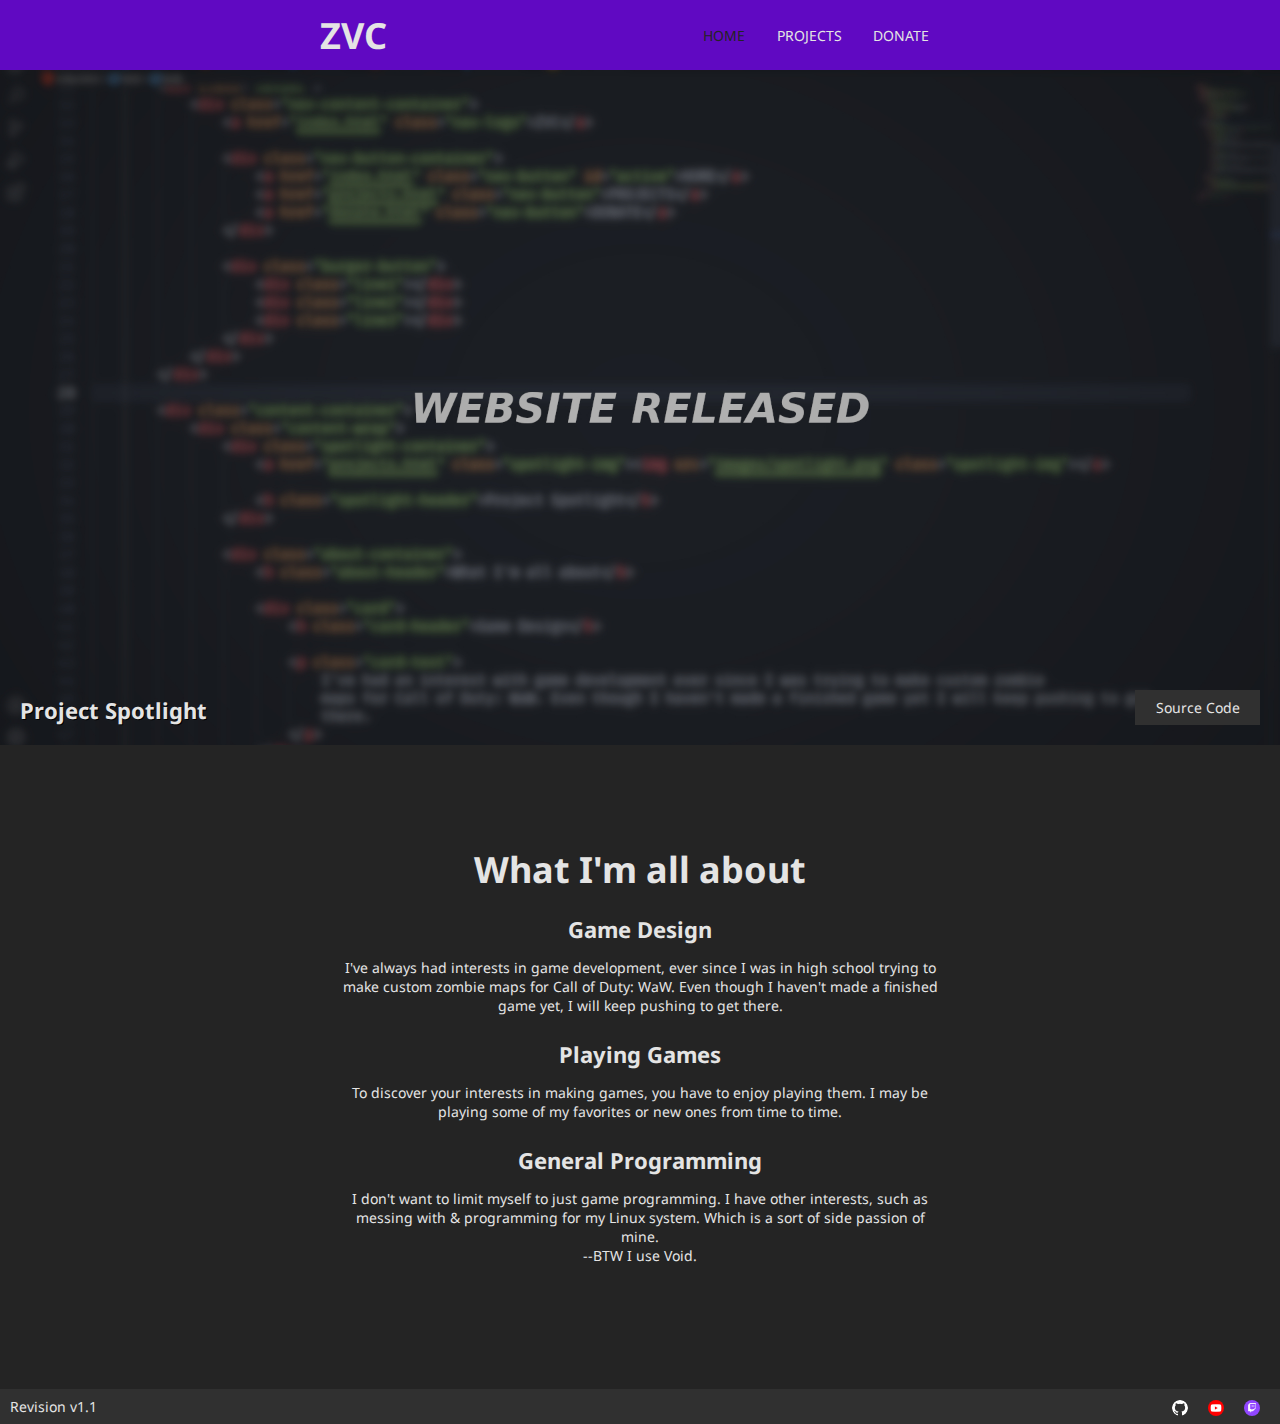
==== index.html @ 1b58a2cd "Update index.html" ====
<!DOCTYPE html>
<html lang="en">
    <head>
        <meta charset="UTF-8">
        <meta http-equiv="X-UA-Compatible" content="IE=edge">
        <meta name="viewport" content="width=device-width, initial-scale=1.0">
        <title>ZVCreations</title>
        <link href="CSS/main.css" type="text/css" rel="stylesheet">
        <link rel="icon" href="images/logo.jpg" type="image/icon type">
    </head>
    <body>
        <div class="navbar">
            <div class="nav-content-container">
                <a href="/" class="nav-logo">ZVC</a>

                <div class="nav-button-container">
                    <a href="/" class="nav-button" id="active">HOME</a>
                    <a href="projects" class="nav-button">PROJECTS</a>
                    <a href="donate" class="nav-button">DONATE</a>
                </div>

                <div class="burger-button">
                    <div class="line1"></div>
                    <div class="line2"></div>
                    <div class="line3"></div>
                </div>
            </div>
        </div>

        <div class="content-container">
            <div class="content-wrap">
                <div class="spotlight-container">
                    <img src="images/spotlight.jpg" class="spotlight-img">

                    <h class="spotlight-header">Project Spotlight</h>

                    <a href="https://github.com/ZacharyVarney/ZVCreations" target="_blank" class="spotlight-button">Source Code</a>
                </div>

                <div class="about-container">
                    <h class="about-header">What I'm all about</h>

                    <div class="card">
                        <h class="card-header">Game Design</h>

                        <p class="card-text">
                            I've always had interests in game development, ever since I was in high school trying to make 
                            custom zombie maps for Call of Duty: WaW. Even though I haven't made a finished game yet, 
                            I will keep pushing to get there.
                        </p>
                    </div>

                    <div class="card">
                        <h class="card-header">Playing Games</h>

                        <p class="card-text">
                            To discover your interests in making games, you have to enjoy playing them. I may be playing some 
                            of my favorites or new ones from time to time.
                        </p>
                    </div>

                    <div class="card">
                        <h class="card-header">General Programming</h>

                        <p class="card-text">
                            I don't want to limit myself to just game programming. I have other interests, such as messing 
                            with & programming for my Linux system. Which is a sort of side passion of mine.   
                            <br>--BTW I use Void.
                        </p>
                    </div>
                </div>
            </div>

            <div class="footer">
                <div class="footer-content-container">
                    <p class="footer-version">Revision v1.1</p>

                    <div class="social-links-container">
                        <a href="https://github.com/ZacharyVarney" class="social-link" target="_blank"><img src="images/GitHub-Mark-Light-64px.png" class="social-link"></a>
                        <a href="https://www.youtube.com/channel/UCfzdlLlxNF24_bbLh-VgIHA" class="social-link" target="_blank"><img src="images/youtube_social_square_red.png" class="social-link"></a>
                        <a href="https://www.twitch.tv/zvcreations" class="social-link" target="_blank"><img src="images/twitch_icon.png" class="social-link"></a>
                    </div>
                </div>
            </div>
        </div>

        <script src="JS/burger-button.js"></script>
    </body>
</html>
---- CSS/main.css ----
@import url('https://fonts.googleapis.com/css2?family=Noto+Sans:wght@400;700&display=swap');

body
{
    background-color: #242424;
    margin: 0;
    padding: 0;
    font-family: 'Noto Sans', sans-serif;
}

.navbar
{
    width: 100%;
    height: 70px;
    top: 0;
    z-index: 1;
    position: fixed;
    background-color: #6009C2;
}

.nav-content-container
{
    width: 50%;
    height: 100%;
    display: flex;
    justify-content: space-between;
    align-items: center;
    margin: auto;
}

.nav-logo
{
    text-decoration: none;
    font-size: 36px;
    font-weight: 700;
    color: #E4E4E4;
}

.nav-button-container
{
    width: 45%;
    display: flex;
    justify-content: space-evenly;
}

.nav-button
{
    text-decoration: none;
    font-size: 14px;
    color: #E4E4E4;
}

.nav-button:hover
{
    color: #242424;
}

.nav-button#active
{
    color: #242424;
}

.burger-button
{
    display: none;
    cursor: pointer;
}

.burger-button div 
{
    width: 25px;
    height: 3px;
    margin: 5px;
    transition: all 0.3s ease;
    background-color: #E4E4E4;
}

.content-container {
    width: 100%;
    min-height: 100vh;
    position: relative;
}

.content-wrap {
    width: 100%;
    padding-bottom: 35px;
    padding-top: 70px;
    animation: content-fade 0.5s ease;
}

.spotlight-container
{
    width: 100%;
    height: 75vh;
    position: relative;
}

.spotlight-img
{
    width: 100%;
    height: 100%;
    object-fit: cover;
    user-select: none;
    pointer-events: none;
}

.spotlight-header
{
    display: block;
    font-size: 22px;
    font-weight: 700;
    color: #E4E4E4;
    position: absolute;
    bottom: 0;
    margin: 20px;
    text-shadow: 1px 1px black;
    transition: all 0.3s ease;
}

.spotlight-button
{
    transition: all 0.3s ease;
    position: absolute;
    bottom: 0;
    right: 0;
    margin: 20px;
    font-size: 14px;
    text-decoration: none;
    color: #E4E4E4;
    background-color: #303030;
    width: 125px;
    height: 35px;
    display: flex;
    justify-content: center;
    align-items: center;
}

.spotlight-button:hover
{
    background-color: #383838;
}

.about-container
{
    width: 600px;
    margin: 100px auto;
}

.about-header
{
    display: block;
    text-align: center;
    font-size: 36px;
    font-weight: 700;
    color: #E4E4E4;
    padding-bottom: 20px;
}

.card
{
    width: 100%;
    text-align: center;
    padding-bottom: 10px;
}

.card-header
{
    font-size: 22px;
    font-weight: 700;
    color: #E4E4E4;
}

.card-text
{
    font-size: 14px;
    color: #E4E4E4;
}

.footer
{
    width: 100%;
    height: 35px;
    bottom: 0;
    position: absolute;
    background-color: #303030;
}

.footer-content-container
{
    width: 100%;
    height: 100%;
    display: flex;
    justify-content: space-between;
    align-items: center;
}

.footer-version
{
    font-size: 14px;
    color: #E4E4E4;
    padding-left: 10px;
}

.social-links-container {
    display: flex;
    justify-content: space-evenly;
    width: 10%;
}

.social-link {
    border-radius: 50%;
    height: 16px;
}

@media only screen and (max-width: 990px)
{
    .nav-button-container 
    {
        position: fixed;
        right: 0;
        height: 50vh;
        top: 71px;
        width: 100%;
        flex-direction: column;
        transform: translateX(100%);
        z-index: 1;
        background-color: #6009C2;
    }

    .nav-button 
    {
        opacity: 0.0;
        text-align: center;
    }

    .burger-button
    {
        display: block;
    }

    .social-links-container
    {
        width: 30%;
    }

    .spotlight-header
    {
        left: 50%;
        transform: translate(-50%, 0%);
        text-align: center;
        margin: 0px 0px 80px 0px;
    }

    .spotlight-button
    {
        left: 50%;
        transform: translate(-50%, 0%);
        text-align: center;
        margin: 0px 0px 20px 0px;
    }

    .about-container
    {
        width: 50%;
    }
}

.nav-active 
{
    transform: translateX(0%) !important;
    transition: transform 0.5s ease-in;
}

.toggle .line1 
{
    transform: rotate(-45deg) translate(-5px, 6px);
}

.toggle .line2 
{
    opacity: 0.0;
}

.toggle .line3 
{
    transform: rotate(45deg) translate(-5px, -6px);
}

@keyframes nav-link-fade {
    from 
    {
        opacity: 0.0;
        transform: translateX(50px);
    }

    to 
    {
        opacity: 1.0;
        transform: translateX(0px);
    }
}

@keyframes content-fade 
{
    from
    {
        opacity: 0.0;
    }
    to
    {
        opacity: 1.0;
    }
}
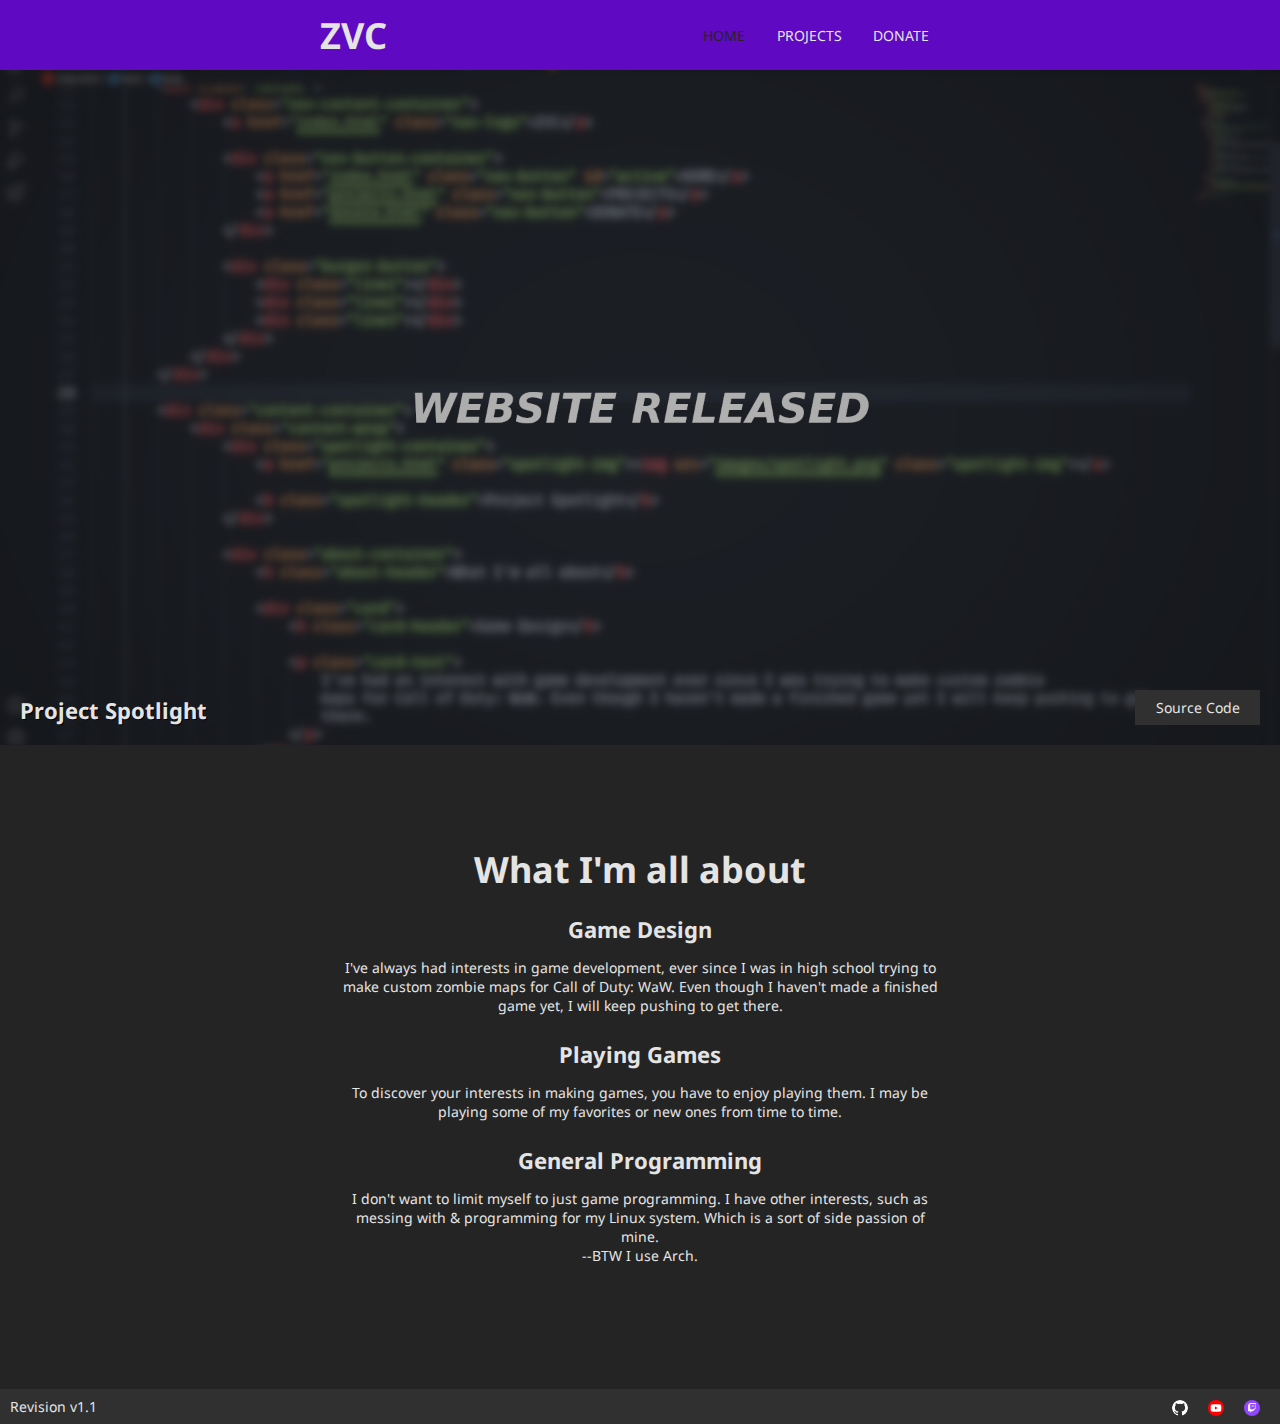
==== commit 08dd9bee: "Update index.html" ====
--- a/index.html
+++ b/index.html
@@ -65,7 +65,7 @@
                         <p class="card-text">
                             I don't want to limit myself to just game programming. I have other interests, such as messing 
                             with & programming for my Linux system. Which is a sort of side passion of mine.   
-                            <br>--BTW I use Void.
+                            <br>--BTW I use Arch.
                         </p>
                     </div>
                 </div>
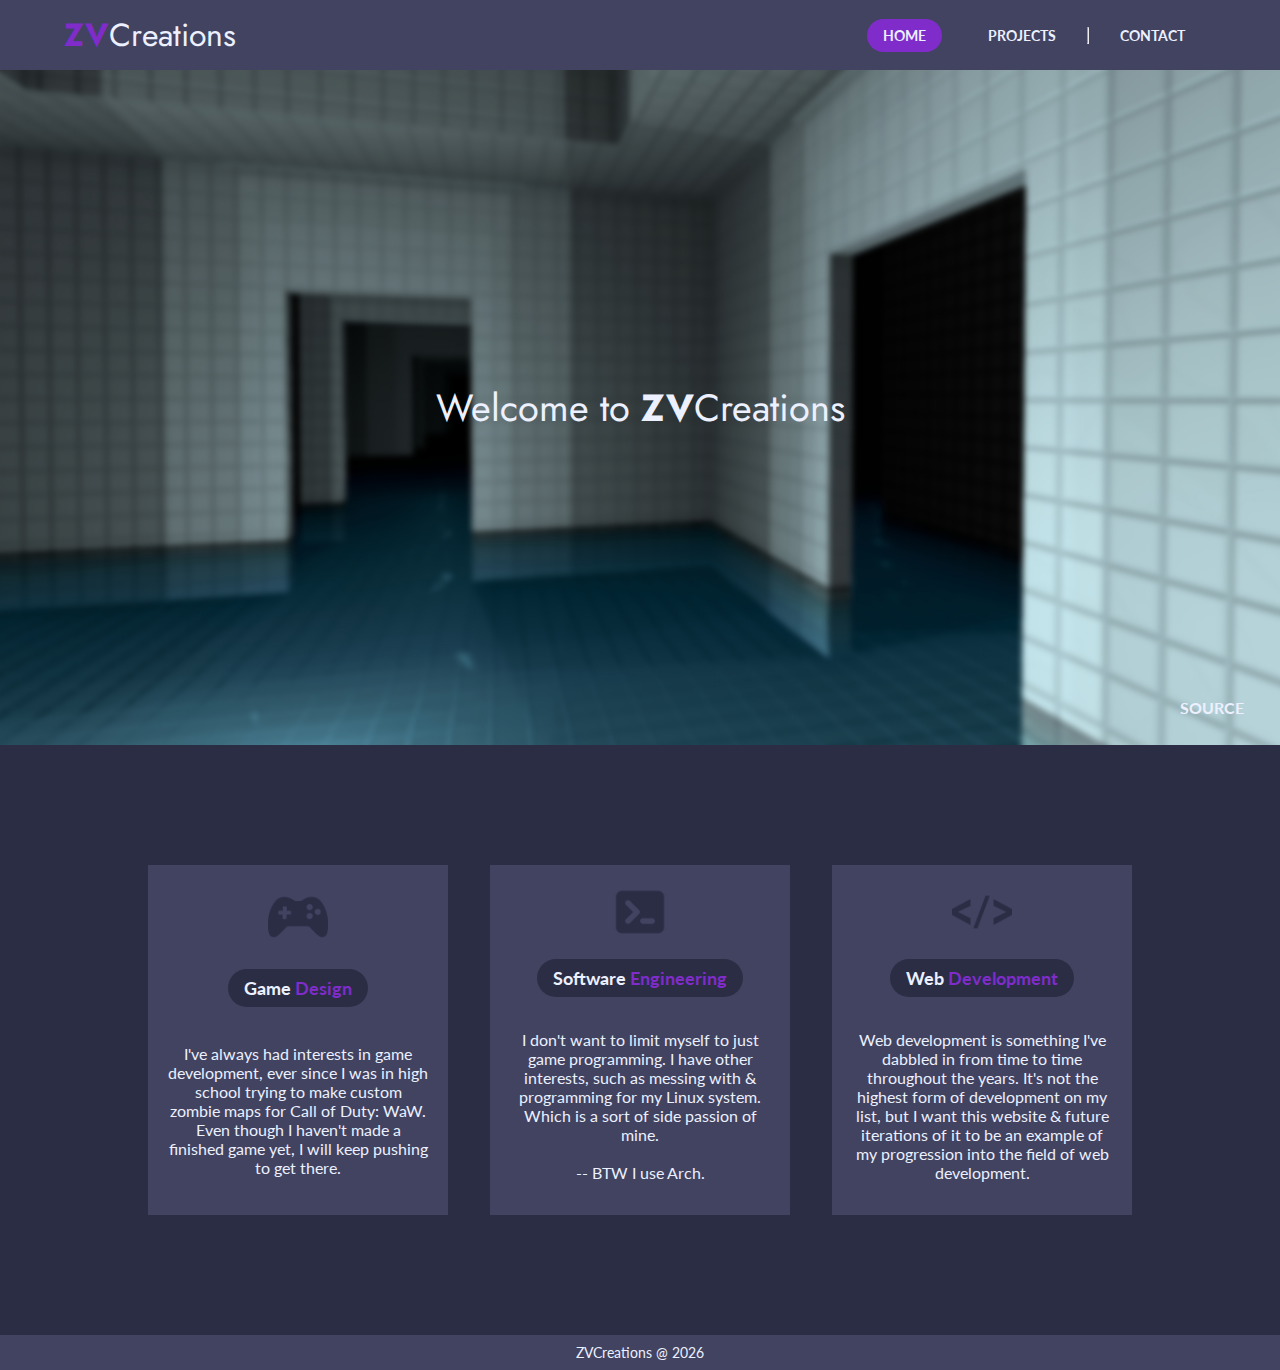
==== commit 204723c8: "Add files via upload" ====
--- a/index.html
+++ b/index.html
@@ -6,17 +6,17 @@
         <meta name="viewport" content="width=device-width, initial-scale=1.0">
         <title>ZVCreations</title>
         <link href="CSS/main.css" type="text/css" rel="stylesheet">
-        <link rel="icon" href="images/logo.jpg" type="image/icon type">
     </head>
     <body>
         <div class="navbar">
             <div class="nav-content-container">
-                <a href="/" class="nav-logo">ZVC</a>
+                <a href="/" class="nav-logo"><b>ZV</b>Creations</a>
 
                 <div class="nav-button-container">
                     <a href="/" class="nav-button" id="active">HOME</a>
                     <a href="projects" class="nav-button">PROJECTS</a>
-                    <a href="donate" class="nav-button">DONATE</a>
+                    <hr class="nav-hr">
+                    <a href="mailto:zachary.varney.dev@gmail.com" class="nav-button">CONTACT</a>
                 </div>
 
                 <div class="burger-button">
@@ -30,18 +30,18 @@
         <div class="content-container">
             <div class="content-wrap">
                 <div class="spotlight-container">
-                    <img src="images/spotlight.jpg" class="spotlight-img">
+                    <img src="IMG/spotlight.jpg" class="spotlight-img">
 
-                    <h class="spotlight-header">Project Spotlight</h>
+                    <h class="spotlight-header">Welcome to <b>ZV</b>Creations</h>
 
-                    <a href="https://github.com/ZacharyVarney/ZVCreations" target="_blank" class="spotlight-button">Source Code</a>
+                    <a href="projects" class="spotlight-button">SOURCE</a>
                 </div>
 
-                <div class="about-container">
-                    <h class="about-header">What I'm all about</h>
+                <div class="card-container">
+                    <div class="card">
+                        <img src="IMG/icon1.png" class="card-icon">
 
-                    <div class="card">
-                        <h class="card-header">Game Design</h>
+                        <h class="card-header">Game <span>Design</span></h>
 
                         <p class="card-text">
                             I've always had interests in game development, ever since I was in high school trying to make 
@@ -51,39 +51,37 @@
                     </div>
 
                     <div class="card">
-                        <h class="card-header">Playing Games</h>
+                        <img src="IMG/icon2.png" class="card-icon">
+
+                        <h class="card-header">Software <span>Engineering</span></h>
 
                         <p class="card-text">
-                            To discover your interests in making games, you have to enjoy playing them. I may be playing some 
-                            of my favorites or new ones from time to time.
+                            I don't want to limit myself to just game programming. I have other interests, such as messing 
+                            with & programming for my Linux system. Which is a sort of side passion of mine.<br><br>
+                            -- BTW I use Arch.
                         </p>
                     </div>
 
                     <div class="card">
-                        <h class="card-header">General Programming</h>
+                        <img src="IMG/icon3.png" class="card-icon">
+
+                        <h class="card-header">Web <span>Development</span></h>
 
                         <p class="card-text">
-                            I don't want to limit myself to just game programming. I have other interests, such as messing 
-                            with & programming for my Linux system. Which is a sort of side passion of mine.   
-                            <br>--BTW I use Arch.
+                            Web development is something I've dabbled in from time to time throughout the years. It's
+                            not the highest form of development on my list, but I want this website & future iterations
+                            of it to be an example of my progression into the field of web development.
                         </p>
                     </div>
                 </div>
             </div>
 
             <div class="footer">
-                <div class="footer-content-container">
-                    <p class="footer-version">Revision v1.1</p>
-
-                    <div class="social-links-container">
-                        <a href="https://github.com/ZacharyVarney" class="social-link" target="_blank"><img src="images/GitHub-Mark-Light-64px.png" class="social-link"></a>
-                        <a href="https://www.youtube.com/channel/UCfzdlLlxNF24_bbLh-VgIHA" class="social-link" target="_blank"><img src="images/youtube_social_square_red.png" class="social-link"></a>
-                        <a href="https://www.twitch.tv/zvcreations" class="social-link" target="_blank"><img src="images/twitch_icon.png" class="social-link"></a>
-                    </div>
-                </div>
+                <h class="footer-content">ZVCreations @ <script>document.write(new Date().getFullYear());</script></h>
             </div>
         </div>
 
         <script src="JS/burger-button.js"></script>
+        <script src="JS/navbar-scroll.js"></script>
     </body>
-</html>
+</html>--- a/CSS/main.css
+++ b/CSS/main.css
@@ -1,11 +1,10 @@
-@import url('https://fonts.googleapis.com/css2?family=Noto+Sans:wght@400;700&display=swap');
+@import url('https://fonts.googleapis.com/css2?family=Jost:wght@500&family=Lato&display=swap');
 
 body
 {
-    background-color: #242424;
     margin: 0;
     padding: 0;
-    font-family: 'Noto Sans', sans-serif;
+    background-color: #2A2D43;
 }
 
 .navbar
@@ -15,12 +14,13 @@
     top: 0;
     z-index: 1;
     position: fixed;
-    background-color: #6009C2;
+    background-color: #414361;
+    transition: all 0.2s ease;
 }
 
 .nav-content-container
 {
-    width: 50%;
+    width: 90%;
     height: 100%;
     display: flex;
     justify-content: space-between;
@@ -30,34 +30,48 @@
 
 .nav-logo
 {
+    color: #ECF0FF;
+    font-family: 'Jost', sans-serif;
+    font-size: 32px;
     text-decoration: none;
-    font-size: 36px;
-    font-weight: 700;
-    color: #E4E4E4;
+}
+
+.nav-logo b
+{
+    color: #7F2CCB;
 }
 
 .nav-button-container
 {
-    width: 45%;
-    display: flex;
-    justify-content: space-evenly;
+    display: flex;
 }
 
 .nav-button
 {
     text-decoration: none;
+    color: #ECF0FF;
     font-size: 14px;
-    color: #E4E4E4;
+    font-family: 'Lato', sans-serif;
+    font-weight: bold;
+    margin: 0px 15px;
+    padding: 8px 16px;
+    border-radius: 99px;
+    transition: all 0.2s ease;
 }
 
 .nav-button:hover
 {
-    color: #242424;
+    background-color: #7F2CCB;
 }
 
 .nav-button#active
 {
-    color: #242424;
+    background-color: #7F2CCB;
+}
+
+.nav-hr
+{
+    color: #ECF0FF;
 }
 
 .burger-button
@@ -71,21 +85,23 @@
     width: 25px;
     height: 3px;
     margin: 5px;
-    transition: all 0.3s ease;
-    background-color: #E4E4E4;
-}
-
-.content-container {
+    transition: all 0.2s ease;
+    background-color: #ECF0FF;
+}
+
+.content-container 
+{
     width: 100%;
     min-height: 100vh;
     position: relative;
 }
 
-.content-wrap {
+.content-wrap 
+{
     width: 100%;
     padding-bottom: 35px;
     padding-top: 70px;
-    animation: content-fade 0.5s ease;
+    animation: fade-in 0.7s ease-in-out;
 }
 
 .spotlight-container
@@ -93,6 +109,9 @@
     width: 100%;
     height: 75vh;
     position: relative;
+    display: flex;
+    justify-content: center;
+    align-items: center;
 }
 
 .spotlight-img
@@ -106,162 +125,187 @@
 
 .spotlight-header
 {
-    display: block;
-    font-size: 22px;
-    font-weight: 700;
-    color: #E4E4E4;
+    color: #ECF0FF;
+    font-family: 'Jost', sans-serif;
+    font-size: 38px;
     position: absolute;
-    bottom: 0;
-    margin: 20px;
-    text-shadow: 1px 1px black;
-    transition: all 0.3s ease;
+    text-align: center;
+    padding: 20px;
+    animation: move-in 1.0s ease-in-out forwards;
+}
+
+.spotlight-header b
+{
+    animation: color-change 0.7s 1.2s ease-in-out forwards;
+    color: #ECF0FF;
 }
 
 .spotlight-button
 {
-    transition: all 0.3s ease;
+    transition: all 0.2s ease;
     position: absolute;
     bottom: 0;
     right: 0;
     margin: 20px;
-    font-size: 14px;
+    font-size: 16px;
+    font-family: 'Lato', sans-serif;
+    font-weight: bold;
     text-decoration: none;
-    color: #E4E4E4;
-    background-color: #303030;
-    width: 125px;
-    height: 35px;
+    color: #ECF0FF;
+    padding: 8px 16px;
+    border-radius: 99px;
+}
+
+.spotlight-button:hover
+{
+    background-color: #7F2CCB;
+}
+
+.card-container
+{
+    width: 80%;
+    margin: 100px auto;
+    display: flex;
+    flex-wrap: wrap;
+    justify-content: space-between;
+    align-items: center;
+    transition: all 0.2s ease;
+}
+
+.card
+{
+    width: 300px;
+    height: 350px;
+    background-color: #414361;
+    display: flex;
+    flex-direction: column;
+    justify-content: space-evenly;
+    align-items: center;
+    margin: 20px;
+}
+
+.card-icon
+{
+    height: 60px;
+}
+
+.card-header
+{
+    color: #ECF0FF;
+    font-family: 'Lato', sans-serif;
+    font-size: 18px;
+    font-weight: bold;
+    padding: 8px 16px;
+    background-color: #2A2D43;
+    border-radius: 99px;
+}
+
+.card-header span
+{
+    color: #7F2CCB;
+}
+
+.card-text
+{
+    text-align: center;
+    color: #ECF0FF;
+    font-family: 'Lato', sans-serif;
+    font-size: 16px;
+    padding: 0px 20px;
+}
+
+.footer
+{
     display: flex;
     justify-content: center;
     align-items: center;
-}
-
-.spotlight-button:hover
-{
-    background-color: #383838;
-}
-
-.about-container
-{
-    width: 600px;
-    margin: 100px auto;
-}
-
-.about-header
-{
-    display: block;
-    text-align: center;
-    font-size: 36px;
-    font-weight: 700;
-    color: #E4E4E4;
-    padding-bottom: 20px;
-}
-
-.card
-{
-    width: 100%;
-    text-align: center;
-    padding-bottom: 10px;
-}
-
-.card-header
-{
-    font-size: 22px;
-    font-weight: 700;
-    color: #E4E4E4;
-}
-
-.card-text
-{
-    font-size: 14px;
-    color: #E4E4E4;
-}
-
-.footer
-{
     width: 100%;
     height: 35px;
     bottom: 0;
     position: absolute;
-    background-color: #303030;
-}
-
-.footer-content-container
-{
-    width: 100%;
-    height: 100%;
-    display: flex;
-    justify-content: space-between;
-    align-items: center;
-}
-
-.footer-version
-{
+    background-color: #414361;
+}
+
+.footer-content
+{
+    color: #ECF0FF;
     font-size: 14px;
-    color: #E4E4E4;
-    padding-left: 10px;
-}
-
-.social-links-container {
-    display: flex;
-    justify-content: space-evenly;
-    width: 10%;
-}
-
-.social-link {
-    border-radius: 50%;
-    height: 16px;
-}
-
-@media only screen and (max-width: 990px)
-{
-    .nav-button-container 
-    {
+    font-family: 'Lato', sans-serif;
+}
+
+@keyframes move-in
+{
+    from
+    {
+        opacity: 0.0;
+        transform: translateY(-80px);
+        text-shadow: 0px 0px 0px black;
+    }
+    to
+    {
+        opacity: 1.0;
+        transform: translateY(0px);
+        text-shadow: 2px 2px 8px black;
+    }
+}
+
+@keyframes color-change
+{
+    from
+    {
+        color: #ECF0FF;
+    }
+    to
+    {
+        color: #7F2CCB;
+    }
+}
+
+@media only screen and (max-width: 1274px)
+{
+    .card-container
+    {
+        justify-content: center;
+        width: 90%;
+    }
+}
+
+@media only screen and (max-width: 767px)
+{
+    .spotlight-button
+    {
+        right: 50%;
+        transform: translateX(75%);
+    }
+
+    .nav-button-container
+    {
+        align-items: center;
         position: fixed;
         right: 0;
-        height: 50vh;
-        top: 71px;
+        height: 100vh;
+        top: 70px;
         width: 100%;
         flex-direction: column;
         transform: translateX(100%);
-        z-index: 1;
-        background-color: #6009C2;
+        z-index: 2;
+        background-color: #414361;
     }
 
     .nav-button 
     {
         opacity: 0.0;
-        text-align: center;
+        margin: 15px 0px;
+    }
+
+    .nav-hr
+    {
+        display: none;
     }
 
     .burger-button
     {
         display: block;
-    }
-
-    .social-links-container
-    {
-        width: 30%;
-    }
-
-    .spotlight-header
-    {
-        left: 50%;
-        transform: translate(-50%, 0%);
-        text-align: center;
-        margin: 0px 0px 80px 0px;
-    }
-
-    .spotlight-button
-    {
-        left: 50%;
-        transform: translate(-50%, 0%);
-        text-align: center;
-        margin: 0px 0px 20px 0px;
-    }
-
-    .about-container
-    {
-        width: 50%;
     }
 }
 
@@ -286,13 +330,13 @@
     transform: rotate(45deg) translate(-5px, -6px);
 }
 
-@keyframes nav-link-fade {
+@keyframes nav-link-fade 
+{
     from 
     {
         opacity: 0.0;
         transform: translateX(50px);
     }
-
     to 
     {
         opacity: 1.0;
@@ -300,13 +344,13 @@
     }
 }
 
-@keyframes content-fade 
-{
-    from
+@keyframes fade-in
+{
+    from 
     {
         opacity: 0.0;
     }
-    to
+    to 
     {
         opacity: 1.0;
     }
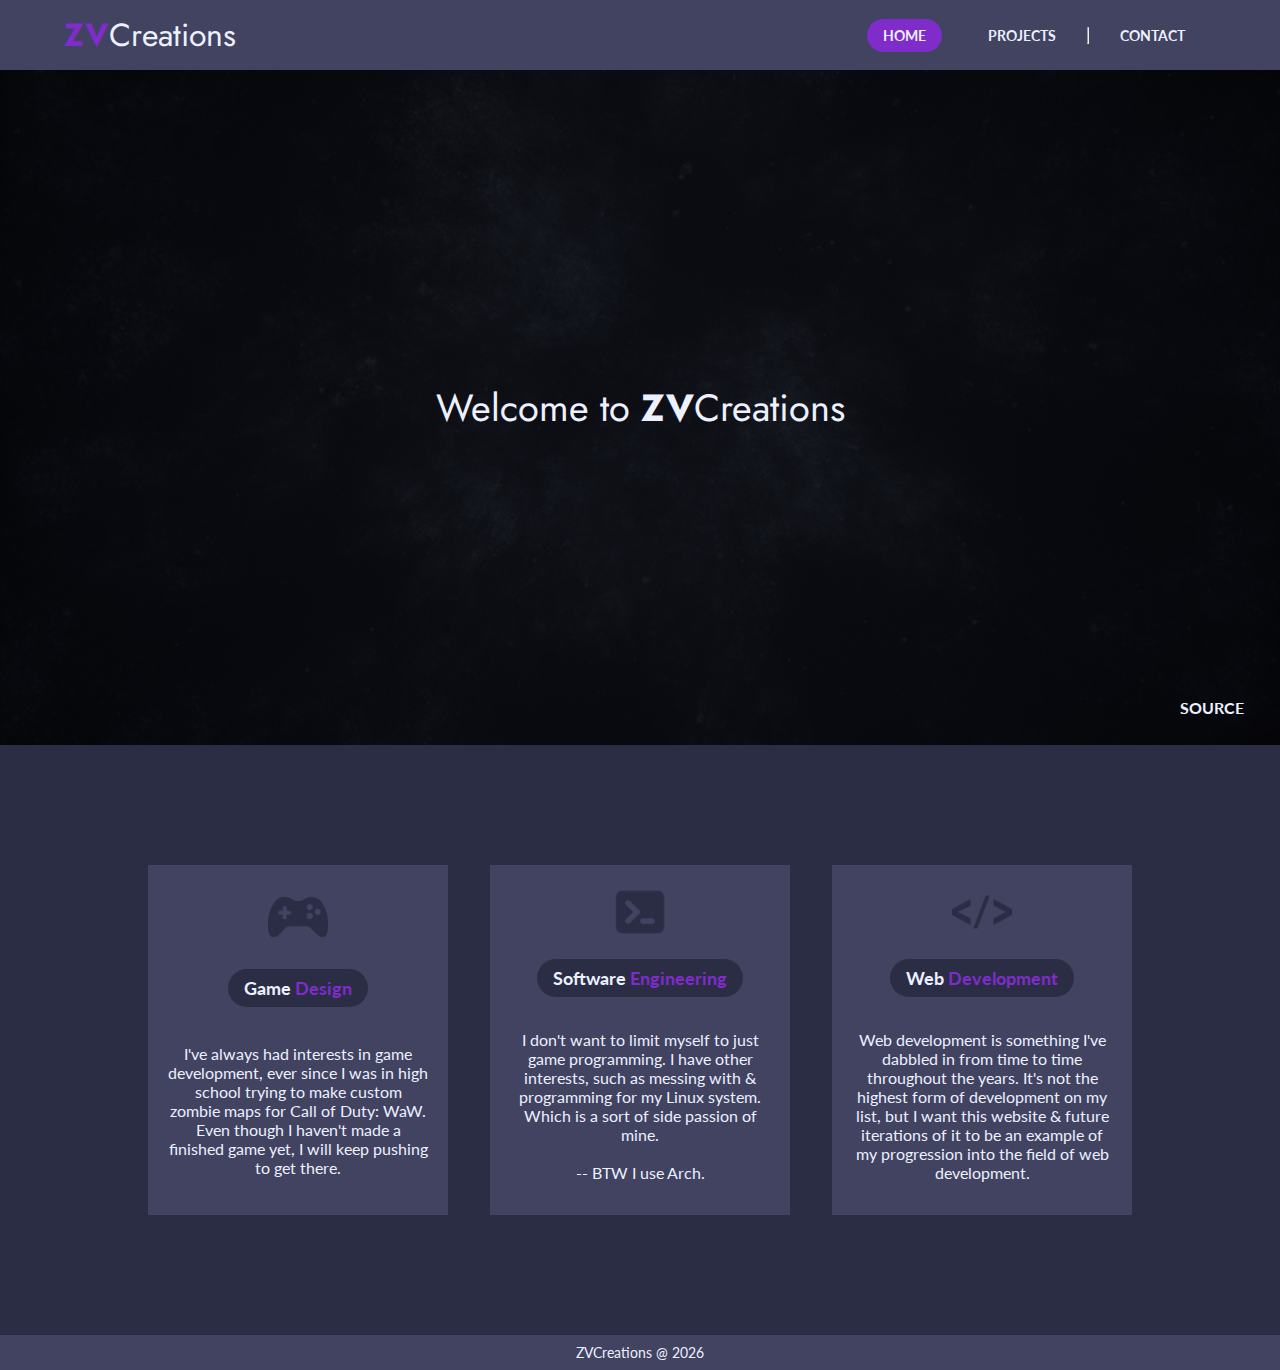
==== commit 2b33fe6f: "Update index.html" ====
--- a/index.html
+++ b/index.html
@@ -6,6 +6,7 @@
         <meta name="viewport" content="width=device-width, initial-scale=1.0">
         <title>ZVCreations</title>
         <link href="CSS/main.css" type="text/css" rel="stylesheet">
+        <link rel="icon" href="IMG/icon.ico" type="image/icon type">
     </head>
     <body>
         <div class="navbar">
@@ -34,7 +35,7 @@
 
                     <h class="spotlight-header">Welcome to <b>ZV</b>Creations</h>
 
-                    <a href="projects" class="spotlight-button">SOURCE</a>
+                    <a href="project/the-backrooms-chronicles" class="spotlight-button">SOURCE</a>
                 </div>
 
                 <div class="card-container">
@@ -84,4 +85,4 @@
         <script src="JS/burger-button.js"></script>
         <script src="JS/navbar-scroll.js"></script>
     </body>
-</html>+</html>
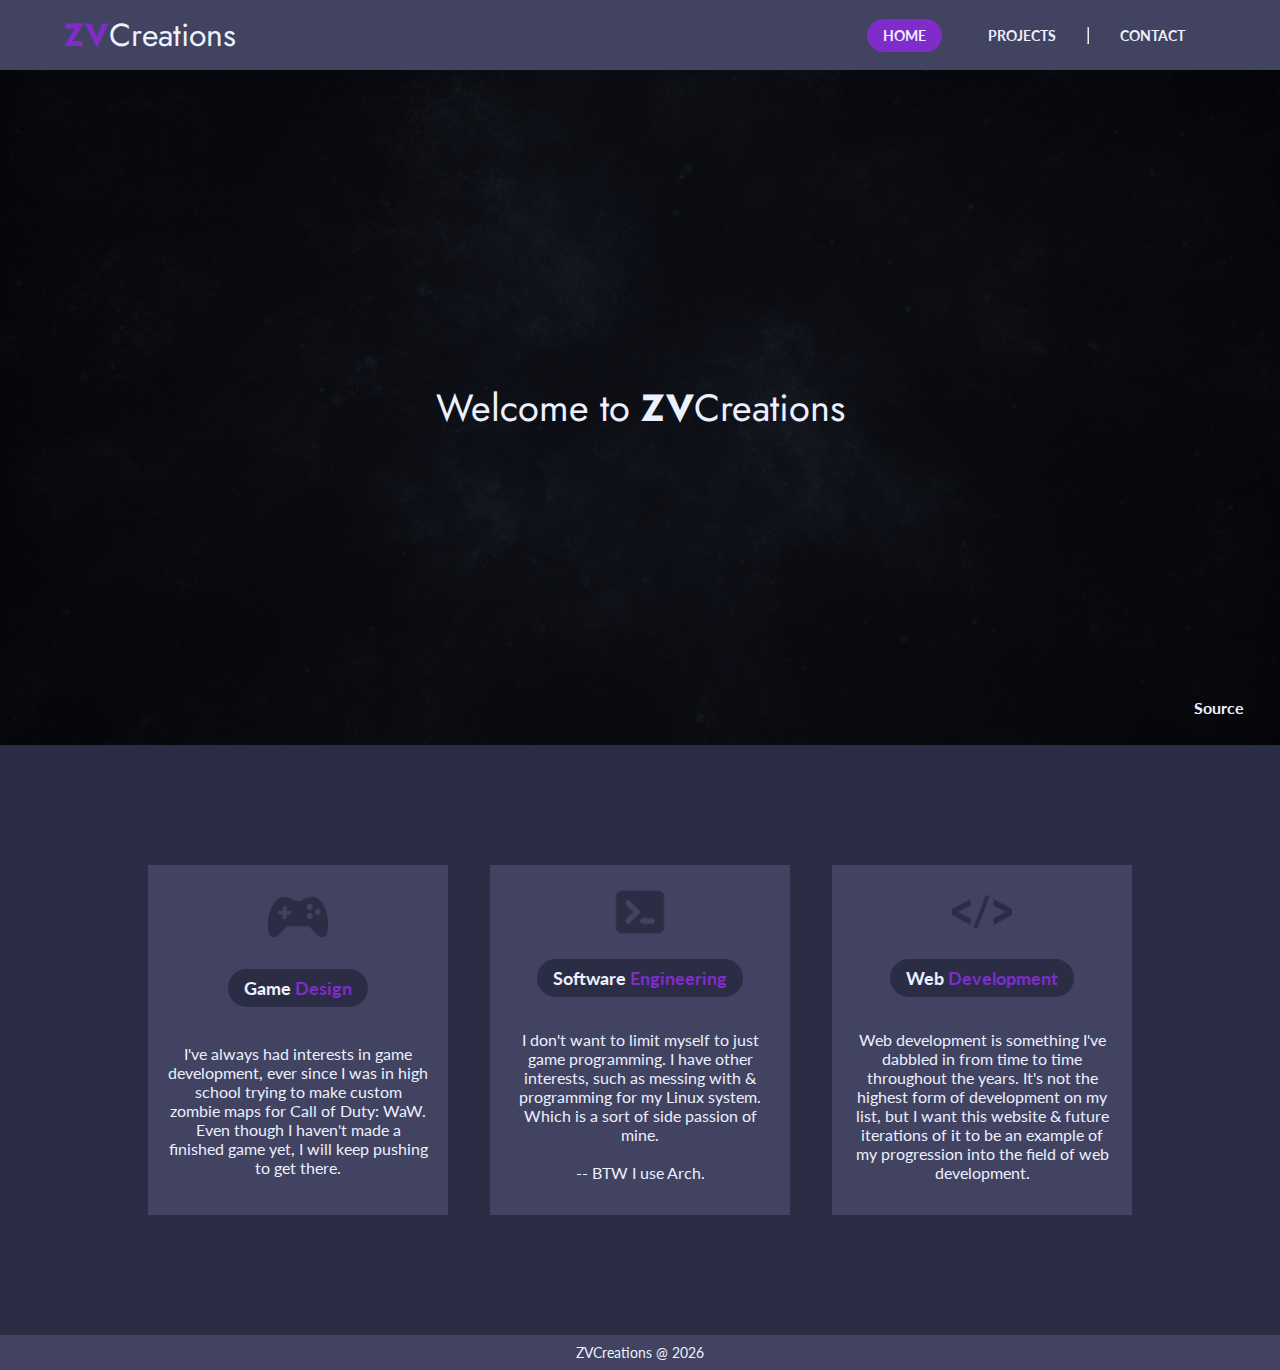
==== commit ce5a90a9: "Update index.html" ====
--- a/index.html
+++ b/index.html
@@ -35,7 +35,7 @@
 
                     <h class="spotlight-header">Welcome to <b>ZV</b>Creations</h>
 
-                    <a href="project/the-backrooms-chronicles" class="spotlight-button">SOURCE</a>
+                    <a href="project/the-backrooms-chronicles" class="spotlight-button">Source</a>
                 </div>
 
                 <div class="card-container">
